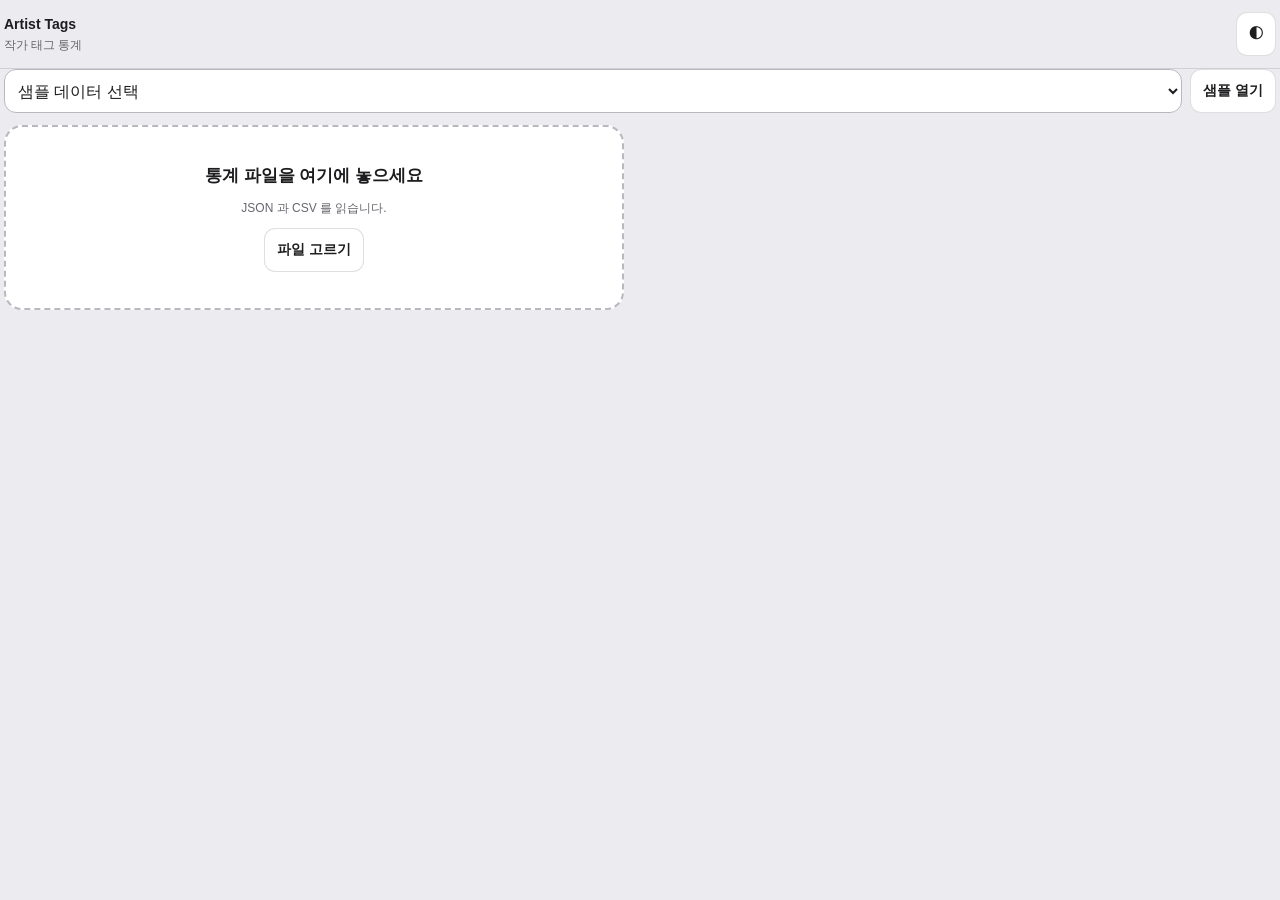
==== artist-tags.html @ d25d6bf5 "Add files via upload" ====
<!DOCTYPE html>
<html lang="ko" data-theme="light">
<head>
<meta charset="utf-8">
<meta name="viewport" content="width=device-width, initial-scale=1, maximum-scale=1, user-scalable=no, viewport-fit=cover">
<title>작가 태그 통계 뷰어</title>
<style>
:root {
  color-scheme: dark;
  --bg:#16181c; --bg2:#1c1f24; --bg3:#23272e;
  --line:#2e333b; --line2:#3a4049;
  --fg:#dfe3e8; --fg2:#9aa3ad; --fg3:#6b747e;
  --accent:#7c8cf8; --accent-dim:#4a55a8; --warn:#c2703f; --r:6px;
}
:root[data-theme="light"] {
  color-scheme: light;
  --bg:#f7f8fa; --bg2:#fff; --bg3:#eef0f3;
  --line:#dde1e6; --line2:#c6ccd4;
  --fg:#1e2227; --fg2:#5c656f; --fg3:#8b949e;
  --accent:#4a57c4; --accent-dim:#97a0e0;
}
* { box-sizing:border-box; }
body { margin:0; background:var(--bg); color:var(--fg);
  font:14px/1.55 "Pretendard",-apple-system,"Segoe UI","Malgun Gothic",sans-serif; }
button,input,select { font:inherit; color:inherit; }
button { background:none; border:0; cursor:pointer; }
input,select { background:var(--bg2); color:var(--fg);
  border:1px solid var(--line2); border-radius:var(--r); padding:5px 9px; }
.top { position:sticky; top:0; z-index:9; display:flex; gap:10px; align-items:center;
  flex-wrap:wrap; padding:9px 14px; background:var(--bg);
  border-bottom:1px solid var(--line); }
.brand { font-weight:600; white-space:nowrap; }
.brand small { color:var(--fg3); font-weight:400; margin-left:6px; }
.grow { flex:1; }
.btn { padding:5px 11px; border:1px solid var(--line2); border-radius:var(--r); }
.btn:hover { border-color:var(--accent-dim); }
.btn[aria-selected="true"] { background:var(--bg3); }
main { padding:10px 14px 14px; }
[hidden] { display:none !important; }
.muted { color:var(--fg2); } .tiny { font-size:12px; }
.drop { display:grid; gap:10px; justify-items:center; text-align:center;
  padding:52px 18px; border:2px dashed var(--line2); border-radius:12px;
  background:var(--bg2); margin:28px auto; max-width:620px; }
.drop.hot { border-color:var(--accent); background:color-mix(in srgb,var(--accent) 9%,var(--bg2)); }
.drop h1 { margin:0; font-size:17px; }
.drop label { cursor:pointer; }
/* border-collapse:collapse 는 sticky 머리글과 사이가 나쁘다. 셀 테두리가 표에
   귀속되면서 머리글이 행 아래로 깔리는 일이 있다. separate 로 두고 테두리는
   셀 아래쪽에만 그린다. */
table { width:100%; border-collapse:separate; border-spacing:0; font-size:13px; }
th,td { text-align:left; padding:6px 9px; border-bottom:1px solid var(--line); }
/* 머리글이 행과 겹치던 문제.
   페이지 스크롤에 맞춰 top 을 계산하는 방식은 위 막대 높이가 바뀔 때마다 어긋났다.
   표를 제 스크롤 상자에 넣고 top:0 으로 붙이면 계산할 게 없어진다.
   배경은 반드시 불투명해야 한다 — 투명하면 아래 행 글자가 그대로 비친다. */
.tablescroll { overflow:auto; max-height:calc(100vh - 210px); min-height:240px;
  border:1px solid var(--line); border-radius:var(--r); }
th { color:var(--fg3); font-weight:500; font-size:11.5px;
  position:sticky; top:0; z-index:3;
  background:var(--bg2); white-space:nowrap;
  border-bottom:1px solid var(--line2); }
th.num { text-align:right; }
/* 이름을 누르면 정렬. 돋보기와 형제라 서로 건드리지 않는다. */
.sortbtn { font:inherit; color:inherit; cursor:pointer; padding:2px; border-radius:4px; }
.sortbtn:hover { color:var(--fg); background:var(--bg3); }
.sortbtn[aria-sort="ascending"], .sortbtn[aria-sort="descending"] { color:var(--fg); }
.sortbtn .dir { font-style:normal; font-size:10px; }
/* 정렬할 수 없는 열은 눌러도 아무 일이 없다. 커서로도 알 수 있게 둔다. */
.nosort { cursor:default; }
/* 행에는 position 을 주지 않는다. 쌓임 맥락이 생겨 머리글을 덮는다. */
tbody td { border-bottom:1px solid var(--line); }
td.num, th.num { text-align:right; font-variant-numeric:tabular-nums; }
tbody tr:hover { background:var(--bg2); }
tbody tr.on { background:var(--bg3); }
.tag { cursor:pointer; font-weight:500; }
.tag:hover { color:var(--accent); text-decoration:underline; }
.wrap { overflow-x:auto; }
.cards { display:grid; gap:10px; grid-template-columns:repeat(auto-fit,minmax(170px,1fr));
  margin-bottom:10px; }
.cards[hidden] { display:none; }
.stat { background:var(--bg2); border:1px solid var(--line); border-radius:var(--r); padding:10px; }
.stat b { display:block; font-size:18px; }
.stat span { color:var(--fg3); font-size:11.5px; }
.bar { height:6px; background:var(--bg3); border-radius:3px; position:relative;
  min-width:64px; overflow:hidden; }
.bar i { position:absolute; top:0; bottom:0; background:var(--accent-dim); border-radius:3px; }
.bar u { position:absolute; top:-2px; bottom:-2px; width:2px; background:var(--accent); }
.panel { position:fixed; right:0; top:0; bottom:0; width:min(420px,94vw); z-index:20;
  background:var(--bg2); border-left:1px solid var(--line); padding:14px; overflow:auto; }
.panel[hidden] { display:none; }
.panel h3 { margin:0 0 4px; font-size:15px; }
.sect { margin:14px 0 6px; font-size:11.5px; letter-spacing:.04em;
  text-transform:uppercase; color:var(--fg3); }
.err { color:var(--warn); }

/* 용어 설명 — 돋보기를 누르면 뜨는 쪽지 */
.why { display:inline-grid; place-items:center; width:17px; height:17px; margin-left:3px;
  border-radius:50%; border:1px solid var(--line2); color:var(--fg3);
  font-size:10px; line-height:1; cursor:help; vertical-align:middle; flex:0 0 auto; }
.why:hover, .why[aria-expanded="true"] { border-color:var(--accent); color:var(--accent); }
th .why { cursor:pointer; }
#tip {
  position:fixed; z-index:60; max-width:min(320px,88vw); padding:10px 12px;
  background:var(--bg2); color:var(--fg); border:1px solid var(--line2);
  border-radius:8px; box-shadow:0 8px 28px rgba(0,0,0,.45); font-size:12.5px; line-height:1.6;
}
#tip[hidden] { display:none; }
#tip b { display:block; margin-bottom:4px; font-size:13px; }
#tipBack { position:fixed; inset:0; z-index:59; }
#tipBack[hidden] { display:none; }
.stat b { display:flex; align-items:center; gap:2px; }
@media (max-width:760px) {
  main { padding:10px; }
  .tablescroll { max-height:calc(100vh - 260px); }
}

/* DUST system surfaces and touch-sized controls */
:root,:root[data-theme="light"]{color-scheme:light;--bg:#ececf0;--bg2:#fff;--bg3:#e5e5ea;--line:rgba(60,60,67,.16);--line2:#b8b8c0;--fg:#1d1d1f;--fg2:#66666e;--fg3:#66666e;--accent:#0a84ff;--accent-dim:#85bfff;--r:12px}
:root[data-theme="dark"]{color-scheme:dark;--bg:#111113;--bg2:#252528;--bg3:#343438;--line:rgba(235,235,245,.13);--line2:#55555e;--fg:#f5f5f7;--fg2:#aaaab2;--fg3:#aaaab2;--accent:#0a84ff;--accent-dim:#31669e}
html,body{touch-action:manipulation}body{font-family:-apple-system,BlinkMacSystemFont,"SF Pro Text",sans-serif}
.top{padding:12px 4px;gap:8px;position:static;background:transparent}.brand{font-size:14px}.brand small{display:block;margin:0}
main{padding:0 4px 12px}input,select{font-size:16px;min-height:44px;min-width:0}button,.btn{min-height:44px}.btn{display:inline-flex;align-items:center;justify-content:center;background:var(--bg2);border:1px solid var(--line);font-weight:600;padding:9px 12px;border-radius:11px}
#q{flex:1;min-width:130px;width:100%}.controls{display:flex;flex-wrap:wrap;gap:8px;margin:0 4px 12px}.controls select{flex:1;width:150px}.drop{margin:8px 0 16px;padding:36px 16px;border-radius:18px}.drop p{margin:0}.cards{grid-template-columns:repeat(2,minmax(0,1fr));gap:8px}.stat{padding:12px;border-radius:14px}.stat:last-child:nth-child(odd){grid-column:1/-1}.stat b{font-size:23px}.stat span{font-size:12px}.tablescroll{max-height:60vh;min-height:180px;background:var(--bg2);border-radius:14px}th,td{padding:10px 8px}th{color:var(--fg2)}.sortbtn{min-height:32px}.why{min-height:30px;width:30px;height:30px;font-size:13px;border:0;background:var(--bg3)}.tag{min-height:44px;display:inline-flex;align-items:center;text-align:left;color:inherit;font:inherit;font-weight:600}.panel{width:min(480px,100vw);padding:18px;border-radius:18px 0 0 18px;box-shadow:-12px 0 40px #0003}.panel h3{font-size:20px;overflow-wrap:anywhere}.panel .tablescroll{min-height:0}#panelBack{position:fixed;inset:0;background:#0005;z-index:19}#err{margin:0 4px 12px;overflow-wrap:anywhere}#err:empty{display:none}#sourceInfo{font-size:12px;color:var(--fg2);line-height:1.6;overflow-wrap:anywhere}.pager{display:flex;align-items:center;justify-content:space-between;gap:8px;margin-top:12px}.pager span{font-size:12px;color:var(--fg2)}.btn:disabled{opacity:.4;cursor:default}:focus-visible{outline:2px solid var(--accent);outline-offset:2px}
.source{margin:0 0 12px;color:var(--fg2);font-size:12px}.source summary{cursor:pointer;min-height:32px;display:flex;align-items:center}.source summary::before{content:"＋";margin-right:6px}.source[open] summary::before{content:"−"}.source #sourceInfo{padding:0 0 8px}.cards{grid-template-columns:repeat(3,minmax(0,1fr))}.stat{padding:10px}.stat b{font-size:20px}.stat:last-child:nth-child(odd){grid-column:span 2}.stat .why{width:24px;height:24px;min-height:24px;margin-left:0}.stat span{font-size:11px}.panel .cards{grid-template-columns:repeat(2,minmax(0,1fr))}.panel .stat:last-child:nth-child(odd){grid-column:1/-1}
@media(min-width:600px){.cards{grid-template-columns:repeat(5,minmax(0,1fr))}.stat:last-child:nth-child(odd){grid-column:auto}.stat b{font-size:20px}}
@media(max-width:420px){.brand{width:100%}.grow{display:none}.panel{border-radius:18px 18px 0 0;top:10px}.panel .cards{grid-template-columns:1fr 1fr}.top{padding-top:4px}}
</style>
</head>
<body>

<header class="top">
  <span class="brand">Artist Tags <small>작가 태그 통계</small></span>
  <span class="grow"></span>
  <input id="q" type="search" placeholder="작가 검색" hidden>
  <label class="btn" id="pickWrap" hidden>다른 파일<input type="file" id="pick2" accept=".json,.csv" hidden></label>
  <button class="btn" id="theme" title="밝게/어둡게">◐</button>
</header>

<div class="controls"><select id="sample" aria-label="샘플 통계 데이터"><option value="">샘플 데이터 선택</option><option value="female">여성향 위주 · 188장</option><option value="male">남성향 위주 · 2,228장</option></select><button class="btn" id="loadSample">샘플 열기</button></div>
<p class="err tiny" id="err" role="alert"></p>
<main>
  <div class="drop" id="drop">
    <h1>통계 파일을 여기에 놓으세요</h1>
    <p class="muted tiny">JSON 과 CSV 를 읽습니다.</p>
    <label class="btn">파일 고르기<input type="file" id="pick" accept=".json,.csv" hidden></label>

  </div>

  <div id="body" hidden>
    <details class="source"><summary>데이터 출처·집계 정보</summary><div id="sourceInfo"></div></details>
    <div class="cards" id="cards"></div>
    <p class="muted tiny" id="count"></p>
    <div class="tablescroll">
      <table id="tbl">
        <thead><tr>
          <th class="num"><button class="sortbtn" data-k="rank">#<i class="dir"></i></button></th>
          <th><button class="sortbtn" data-k="tag">작가<i class="dir"></i></button></th>
          <th class="num"><button class="sortbtn" data-k="count">등장<i class="dir"></i></button><button class="why" data-why="등장" aria-expanded="false" title="설명 보기">?</button></th>
          <th class="num"><button class="sortbtn" data-k="share">비율<i class="dir"></i></button><button class="why" data-why="비율" aria-expanded="false" title="설명 보기">?</button></th>
          <th class="num"><button class="sortbtn" data-k="weight_mean">평균<i class="dir"></i></button><button class="why" data-why="평균" aria-expanded="false" title="설명 보기">?</button></th>
          <th class="num"><button class="sortbtn" data-k="weight_median">중앙값<i class="dir"></i></button><button class="why" data-why="중앙값" aria-expanded="false" title="설명 보기">?</button></th>
          <th><span class="nosort">분포</span><button class="why" data-why="분포" aria-expanded="false" title="설명 보기">?</button></th>
          <th class="num"><button class="sortbtn" data-k="weight_iqr">사분위폭<i class="dir"></i></button><button class="why" data-why="사분위폭" aria-expanded="false" title="설명 보기">?</button></th>
          <th class="num"><button class="sortbtn" data-k="weight_mode">최빈<i class="dir"></i></button><button class="why" data-why="최빈" aria-expanded="false" title="설명 보기">?</button></th>
        </tr></thead>
        <tbody id="rows"></tbody>
      </table>
    </div>
    <div class="pager"><button class="btn" id="prev">이전</button><span id="pageInfo" aria-live="polite"></span><button class="btn" id="next">다음</button></div>
  </div>
</main>

<div id="panelBack" hidden></div>
<aside class="panel" id="panel" role="dialog" aria-modal="true" aria-label="작가 상세" hidden></aside>
<div id="tipBack" hidden></div>
<div id="tip" role="dialog" hidden></div>

<script>
'use strict';
const $ = s => document.querySelector(s);
const esc = s => String(s ?? '').replace(/[&<>"']/g, c =>
  ({'&':'&amp;','<':'&lt;','>':'&gt;','"':'&quot;',"'":'&#39;'}[c]));
let DATA = null, sort = { k: 'count', dir: -1 };
let page=0, filteredCount=0, returnFocus=null, readToken=0; const PAGE_SIZE=100;
document.documentElement.dataset.theme=matchMedia('(prefers-color-scheme: dark)').matches?'dark':'light';

/* ---------------------------------------------------------------- 읽기 */
function parseCsv(text) {
  // artists.csv 를 되읽는다. 따옴표 안의 쉼표까지 다룬다.
  const rows = [];
  let cur = [''], q = false;
  for (let i = 0; i < text.length; i++) {
    const c = text[i];
    if (q) {
      if (c === '"' && text[i + 1] === '"') { cur[cur.length - 1] += '"'; i++; }
      else if (c === '"') q = false;
      else cur[cur.length - 1] += c;
    } else if (c === '"') q = true;
    else if (c === ',') cur.push('');
    else if (c === '\n') { rows.push(cur); cur = ['']; }
    else if (c !== '\r') cur[cur.length - 1] += c;
  }
  if(q) throw new Error('CSV 따옴표가 닫히지 않았습니다');
  if (cur.length > 1 || cur[0]) rows.push(cur);
  if (!rows.length) throw new Error('빈 파일입니다');
  const head = rows[0].map(h => h.replace(/^﻿/, '').trim());
  const at = name => head.indexOf(name);
  const need = at('작가 태그');
  if (need < 0) throw new Error('작가 통계 CSV 가 아닙니다 ("작가 태그" 칼럼이 없습니다)');
  const num = (r, n) => { const v = parseFloat(r[at(n)]); return Number.isFinite(v) ? v : null; };
  const artists = rows.slice(1).filter(r => r[need]).map(r => ({
    tag: r[need], nai_input: r[at('NAI 입력용')] || r[need],
    korean: at('한글명') >= 0 ? r[at('한글명')] : null,
    count: num(r, '등장 횟수'), share: num(r, '비율'),
    weight_mean: num(r, '평균 가중치'), weight_median: num(r, '중앙값'),
    weight_p25: num(r, '25%'), weight_p75: num(r, '75%'), weight_iqr: num(r, '사분위폭'),
    weight_sd: num(r, '표준편차'), weight_min: num(r, '최소'), weight_max: num(r, '최대'),
    weight_mode: num(r, '최빈 가중치'), weight_mode_rate: num(r, '최빈 비율'),
    qualified: (r[at('통계 기준 충족')] || '').trim() === 'Y',
  }));
  return { format: 'nai5-artist-stats', formatVersion: 1,
           meta: { title: 'CSV 에서 읽음', source: { name: '(CSV 에는 출처 정보가 없습니다)' },
                   sample: { artists_found: artists.length } },
           artists, artistPairs: {} };
}

function accept(obj) {
  if (!obj || !Array.isArray(obj.artists)) throw new Error('작가 통계 파일이 아닙니다');
  if (obj.format && obj.format !== 'nai5-artist-stats') {
    throw new Error(`모르는 형식입니다: ${obj.format}`);
  }
  if(obj.formatVersion != null && obj.formatVersion !== 1) throw new Error('지원하지 않는 데이터 버전입니다');
  const numeric=['count','share','weight_mean','weight_median','weight_p25','weight_p75','weight_iqr','weight_sd','weight_min','weight_max','weight_mode','weight_mode_rate'];
  if(obj.artists.some(a=>!a || typeof a.tag!=='string' || !a.tag.trim() || numeric.some(k=>a[k]!=null && (typeof a[k]!=='number'||!Number.isFinite(a[k]))))) throw new Error('작가 통계 필드 형식이 올바르지 않습니다');
  if(obj.artists.some(a=>['nai_input','korean'].some(k=>a[k]!=null && typeof a[k]!=='string'))) throw new Error('작가 이름 형식이 올바르지 않습니다');
  if(obj.artistPairs && (Array.isArray(obj.artistPairs)||typeof obj.artistPairs!=='object'||Object.values(obj.artistPairs).some(ps=>!Array.isArray(ps)||ps.some(p=>!p||typeof p.partner!=='string'||['together','p_given','lift'].some(k=>typeof p[k]!=='number'||!Number.isFinite(p[k])))))) throw new Error('동시출현 정보 형식이 올바르지 않습니다');
  page=0; $('#q').value=''; closePanel(); hideTip();
  DATA = obj;
  DATA.artistPairs = DATA.artistPairs || {};
  render();
}

async function readFile(file) {
  const token=++readToken; $('#err').textContent = '';
  try {
    const text = (await file.text()).replace(/^\uFEFF/,'');
    if(token!==readToken)return;
    accept(/\.csv$/i.test(file.name) || !text.trim().startsWith('{')
      ? parseCsv(text) : JSON.parse(text));
  } catch (e) {
    if(token===readToken) $('#err').textContent = `${file.name}: ${e.message}`;
  }
}

/* ---------------------------------------------------------------- 그리기 */
/* 요약 숫자 카드를 보일지. 거슬리면 false 로만 바꾸면 된다. */
const SHOW_SUMMARY = true;

function render() {
  $('#drop').hidden = true;
  $('#body').hidden = false;
  $('#q').hidden = $('#pickWrap').hidden = false;
  syncTopHeight();
  // 출처·집계 시점 같은 설명은 일부러 보여주지 않는다. 데이터만 보여준다.
  // 그런 정보는 JSON 의 meta 에 그대로 남아 있고 share/README.md 에도 적혀 있다.
  const meta=DATA.meta||{};
  $('#sourceInfo').textContent=[meta.title,meta.generated && '집계 '+meta.generated,meta.source?.name,meta.license].filter(Boolean).join(' · ');
  const sm = meta.sample || {};
  const cards = SHOW_SUMMARY ? [
    ['그림', sm.images, '그림'],
    ['작가를 찾은 그림', sm.images_with_artist, '작가를찾은그림'],
    ['작가', sm.artists_found ?? DATA.artists.length, '작가'],
    ['작가 쌍', sm.artist_pairs_found, '작가쌍'],
    ['그림당 작가 평균', sm.artists_per_image_mean, '그림당작가평균'],
  ].filter(([, v]) => v !== undefined && v !== null) : [];
  $('#cards').hidden = !cards.length;
  $('#cards').innerHTML = cards.map(([k, v, why]) =>
    `<div class="stat"><b>${typeof v === 'number' ? v.toLocaleString() : esc(v)}</b>
     <span>${esc(k)}${whyBtn(why)}</span></div>`).join('');
  renderRows();
  applyHash();
}

/* 주소 끝에 #artist=이름 을 붙이면 그 작가로 바로 갑니다. 링크로 나눌 때 씁니다. */
function applyHash() {
  const m = /^#artist=(.+)$/.exec(location.hash || '');
  if (!m || !DATA) return;
  let tag; try{tag=decodeURIComponent(m[1]);}catch{return;}
  const row = document.getElementById('row-' + encodeURIComponent(tag));
  if (!row) {openArtist(tag);return;}
  row.scrollIntoView({ block: 'center' });
  openArtist(tag);
}
addEventListener('hashchange', applyHash);

function renderRows() {
  const q = $('#q').value.trim().toLowerCase();
  let list = DATA.artists.filter(a => !q ||
    a.tag.toLowerCase().includes(q) || (a.nai_input || '').toLowerCase().includes(q) || (a.korean || '').toLowerCase().includes(q));
  const k = sort.k;
  list = [...list];
  if (k === 'tag') list.sort((a, b) => a.tag.localeCompare(b.tag) * sort.dir);
  else if (k === 'rank' && sort.dir < 0) list.reverse();
  else if (k !== 'rank') list.sort((a, b) => ((a[k] ?? -99) - (b[k] ?? -99)) * sort.dir);
  $('#count').textContent = `${list.length.toLocaleString()}명` +
    (q ? ` · "${$('#q').value}" 검색` : '');
  document.querySelectorAll('#tbl thead .sortbtn').forEach(b => {
    const on = b.dataset.k === sort.k;
    b.setAttribute('aria-sort', on ? (sort.dir < 0 ? 'descending' : 'ascending') : 'none');
    b.querySelector('.dir').textContent = on ? (sort.dir < 0 ? ' ▾' : ' ▴') : '';
  });

  const lo = Math.min(...DATA.artists.map(a => a.weight_min ?? 0), 0);
  const hi = Math.max(...DATA.artists.map(a => a.weight_max ?? 1), 1);
  const pct = v => ((v - lo) / (hi - lo || 1)) * 100;

  filteredCount=list.length; page=Math.min(page,Math.max(0,Math.ceil(list.length/PAGE_SIZE)-1));
  $('#prev').disabled=page===0; $('#next').disabled=(page+1)*PAGE_SIZE>=list.length;
  $('#pageInfo').textContent=list.length ? `${page+1} / ${Math.ceil(list.length/PAGE_SIZE)} 페이지 · ${list.length.toLocaleString()}명` : '검색 결과 없음';
  $('#rows').innerHTML = list.slice(page*PAGE_SIZE, (page+1)*PAGE_SIZE).map((a, i) => {
    const has = a.weight_p25 != null && a.weight_p75 != null;
    const bar = a.weight_min == null ? '' :
      `<div class="bar" title="${a.weight_min} ~ ${a.weight_max}">
         ${has ? `<i style="left:${pct(a.weight_p25)}%;width:${
           Math.max(1.5, pct(a.weight_p75) - pct(a.weight_p25))}%"></i>` : ''}
         <u style="left:${pct(a.weight_median ?? a.weight_mean)}%"></u></div>`;
    return `<tr data-tag="${esc(a.tag)}" id="row-${encodeURIComponent(a.tag)}">
      <td class="num muted">${page*PAGE_SIZE + i + 1}</td>
      <td><button class="tag" data-artist="${esc(a.tag)}">${esc(a.nai_input || a.tag)}</button>
        ${a.korean ? `<div class="tiny muted">${esc(a.korean)}</div>` : ''}
        ${a.qualified === false ? '<div class="tiny muted">표본 적음</div>' : ''}</td>
      <td class="num">${(a.count ?? '').toLocaleString?.() ?? a.count}</td>
      <td class="num">${a.share != null ? (a.share * 100).toFixed(1) + '%' : ''}</td>
      <td class="num">${a.weight_mean ?? ''}</td>
      <td class="num">${a.weight_median ?? ''}</td>
      <td>${bar}<span class="tiny muted">${a.weight_min ?? ''}–${a.weight_max ?? ''}</span></td>
      <td class="num">${a.weight_iqr ?? ''}</td>
      <td class="num">${a.weight_mode ?? ''}${
        a.weight_mode_rate != null ? ` <span class="tiny muted">${
          Math.round(a.weight_mode_rate * 100)}%</span>` : ''}</td>
    </tr>`;
  }).join('');
}

function openArtist(tag) {
  const a = DATA.artists.find(x => x.tag === tag);
  if (!a) return;
  if($('#panel').hidden) returnFocus=document.activeElement;
  const ps = Object.hasOwn(DATA.artistPairs,tag) ? DATA.artistPairs[tag] : [];
  $('#panel').innerHTML = `
    <div style="display:flex;justify-content:space-between;align-items:start">
      <div><h3>${esc(a.nai_input || a.tag)}</h3>
        <div class="tiny muted"><code>${esc(a.tag)}</code>${
          a.korean ? ' · ' + esc(a.korean) : ''}</div></div>
      <button class="btn" id="px" aria-label="상세 패널 닫기">닫기</button>
    </div>
    <div class="cards" style="margin-top:12px">
      <div class="stat"><b>${(a.count ?? 0).toLocaleString()}</b><span>등장</span></div>
      <div class="stat"><b>${a.weight_median ?? '—'}</b><span>가중치 중앙값</span></div>
      <div class="stat"><b>${a.weight_p25 ?? '—'}~${a.weight_p75 ?? '—'}</b><span>가운데 절반</span></div>
    </div>
    <p class="tiny muted">평균 ${a.weight_mean ?? '—'} · 표준편차 ${a.weight_sd ?? '—'} ·
      범위 ${a.weight_min ?? '—'}~${a.weight_max ?? '—'}${
      a.weight_mode != null ? ` · 최빈 ${a.weight_mode}` : ''}</p>
    <div class="sect">함께 쓰인 작가 ${ps.length}명</div>
    ${ps.length ? `<div class="tablescroll" style="max-height:52vh"><table>
        <thead><tr><th><span class="nosort">작가</span></th>
          <th class="num"><span class="nosort">함께</span>${whyBtn('함께')}</th>
          <th class="num"><span class="nosort">P(B|A)</span>${whyBtn('PBA')}</th>
          <th class="num"><span class="nosort">리프트</span>${whyBtn('리프트')}</th></tr></thead>
        <tbody>${ps.map(d => `<tr><td><button class="tag" data-artist="${esc(d.partner)}">${esc(d.partner)}</button></td>
          <td class="num">${d.together}</td>
          <td class="num">${(d.p_given * 100).toFixed(1)}%</td>
          <td class="num">${d.lift}</td></tr>`).join('')}</tbody></table></div>
        <p class="tiny muted">리프트는 전체 평균 대비 몇 배로 함께 나오는지입니다.
          1이면 무관. 함께 나온 수가 작으면 우연일 수 있습니다.</p>`
      : '<p class="muted tiny">동시출현 자료가 없습니다. (CSV 만 읽었거나 표본이 적습니다)</p>'}`;
  $('#panel').hidden = false; $('#panelBack').hidden=false;
  $('#px').onclick = closePanel; $('#px').focus();
}

/* ---------------------------------------------------------------- 배선 */
const drop = $('#drop');
for (const t of ['dragenter', 'dragover']) {
  document.addEventListener(t, e => { e.preventDefault(); drop.classList.add('hot'); });
}
for (const t of ['dragleave', 'drop']) {
  document.addEventListener(t, e => { e.preventDefault(); drop.classList.remove('hot'); });
}
document.addEventListener('drop', e => {
  const f = e.dataTransfer?.files?.[0];
  if (f) readFile(f);
});
$('#pick').onchange = e => e.target.files[0] && readFile(e.target.files[0]);
$('#pick2').onchange = e => e.target.files[0] && readFile(e.target.files[0]);
$('#q').oninput = () => {page=0;renderRows();};
$('#theme').onclick = () => {
  const el = document.documentElement;
  el.dataset.theme = el.dataset.theme === 'light' ? 'dark' : 'light';
};
document.addEventListener('click', e => {
  const t = e.target.closest('.tag');
  if (t && DATA) openArtist(t.dataset.artist);
});
document.addEventListener('keydown', e => {
  if (e.key === 'Escape') closePanel();
});
/* 정렬은 이름 단추에만, 설명은 돋보기에만 붙는다.
   예전에는 정렬을 th 에 걸어 두어서 돋보기를 눌러도 그 클릭이 th 까지 올라가
   정렬이 함께 바뀌었다. 둘을 형제 단추로 떼어 놓아 섞이지 않게 한다. */
document.addEventListener('click', e => {
  const btn = e.target.closest('#tbl thead .sortbtn');
  if (!btn) return;
  const k = btn.dataset.k;
  page=0; sort = { k, dir: sort.k === k ? -sort.dir : (k === 'tag' ? 1 : -1) };
  renderRows();
});
/* ---------------------------------------------------------- 용어 설명 */
/* 통계를 모르는 사람이 읽어도 알 수 있게 쓴다. 수식은 쓰지 않는다. */
const TERMS = {
  등장: ['등장', '이 작가가 몇 장의 그림에 들어갔는지입니다. 한 그림에 같은 작가가 '
        + '여러 번 적혀 있어도 한 번으로 셉니다.'],
  비율: ['비율', '전체 그림 중 이 작가가 들어간 그림의 비율입니다. 10%면 열 장 중 한 장에 '
        + '이 작가가 쓰였다는 뜻입니다.'],
  평균: ['평균 가중치', '이 작가를 보통 얼마의 세기로 넣는지입니다. 다만 아주 크거나 작은 '
        + '값 하나에 쉽게 휘둘립니다. 옆의 중앙값을 함께 보세요.'],
  중앙값: ['중앙값', '쓰인 가중치를 작은 것부터 줄 세웠을 때 한가운데 있는 값입니다. '
        + '극단적인 값에 흔들리지 않아 평균보다 믿을 만합니다. '
        + '<b style="display:inline">해당 표본의 사용 경향이며, 최적 가중치를 보장하지 않습니다.</b>'],
  분포: ['분포', '가로 막대는 이 작가가 쓰인 가중치의 범위입니다. '
        + '옅은 띠가 가운데 절반(25%~75%)이 들어가는 구간이고, 세로 선이 중앙값입니다. '
        + '띠가 좁으면 다들 비슷한 세기로 쓰고, 넓으면 사람마다 다르게 씁니다.'],
  사분위폭: ['사분위폭', '사람마다 이 작가를 얼마나 다른 세기로 쓰는지입니다. '
        + '0에 가까우면 다들 비슷하게 쓰고, 크면 취향껏 조절해 씁니다. '
        + '위의 옅은 띠의 너비와 같은 값입니다.'],
  최빈: ['최빈 가중치', '가장 자주 쓰인 값입니다. 옆의 %는 그 값이 차지하는 비율이고, '
        + '높을수록 사실상 정해진 값이 있다는 뜻입니다.'],
  작가쌍: ['작가 쌍', '두 작가가 <b style="display:inline">같은 그림에 함께 쓰인 짝</b>의 '
        + '수입니다. 한 그림에 작가 셋이 들어갔다면 짝은 3개(A-B, A-C, B-C)가 됩니다. '
        + '어떤 작가끼리 잘 섞여 쓰이는지 보는 바탕이 되는 숫자입니다.'],
  그림: ['그림', '통계에 들어간 그림의 장수입니다.'],
  작가를찾은그림: ['작가를 찾은 그림', '프롬프트에서 작가 태그를 하나라도 찾아낸 그림의 '
        + '수입니다. 작가 없이 구도나 화풍만 적은 그림은 여기서 빠집니다.'],
  작가: ['작가', '찾아낸 서로 다른 작가 태그의 수입니다.'],
  그림당작가평균: ['그림당 작가 평균', '그림 한 장에 작가를 평균 몇 명이나 섞어 쓰는지입니다.'],
  함께: ['함께', '이 두 작가가 같은 그림에 함께 들어간 횟수입니다.'],
  PBA: ['P(B|A)', '이 작가를 쓴 그림 중에서 상대 작가가 같이 들어간 비율입니다. '
        + '70%라면 이 작가를 쓸 때 열에 일곱은 저 작가를 같이 쓴다는 뜻입니다.'],
  리프트: ['리프트', '우연보다 얼마나 더 자주 함께 나오는지입니다. 1이면 관계 없음, '
        + '2면 평균의 두 배로 붙어 다닙니다. 많이 쓰이는 작가는 아무하고나 자주 만나서 '
        + '이 값이 1 근처로 눌립니다. 높을수록 이 표본에서 함께 쓰이는 경향이 강합니다. 조합의 품질이나 인과관계를 뜻하지는 않습니다.'],
};

function whyBtn(key) {
  return `<button class="why" data-why="${key}" aria-expanded="false"
    aria-label="설명 보기" title="설명 보기">?</button>`;
}

function showTip(key, anchor) {
  const t = TERMS[key];
  if (!t) return;
  const tip = $('#tip');
  tip.innerHTML = `<b>${esc(t[0])}</b>${t[1]}`;
  tip.hidden = false;
  $('#tipBack').hidden = false;
  const r = anchor.getBoundingClientRect();
  const w = tip.offsetWidth, h = tip.offsetHeight;
  let x = Math.min(Math.max(8, r.left + r.width / 2 - w / 2), innerWidth - w - 8);
  let y = r.bottom + 8;
  if (y + h > innerHeight - 8) y = Math.max(8, r.top - h - 8);
  tip.style.left = x + 'px'; tip.style.top = y + 'px';
  document.querySelectorAll('.why[aria-expanded="true"]').forEach(b =>
    b.setAttribute('aria-expanded', 'false'));
  anchor.setAttribute('aria-expanded', 'true');
}
function hideTip() {
  $('#tip').hidden = true; $('#tipBack').hidden = true;
  document.querySelectorAll('.why[aria-expanded="true"]').forEach(b =>
    b.setAttribute('aria-expanded', 'false'));
}
document.addEventListener('click', e => {
  const b = e.target.closest('.why');
  if (b) { e.stopPropagation(); 
    if (b.getAttribute('aria-expanded') === 'true') hideTip(); else showTip(b.dataset.why, b);
    return; }
  if (!e.target.closest('#tip')) hideTip();
});
addEventListener('keydown', e => { if (e.key === 'Escape') hideTip(); });
addEventListener('scroll', hideTip, true);

/* 위 막대의 실제 높이를 재서 머리글이 붙을 자리를 정한다. */
function syncTopHeight() {
  const h = document.querySelector('.top')?.offsetHeight || 52;
  document.documentElement.style.setProperty('--topH', h + 'px');
}
syncTopHeight();
addEventListener('resize', syncTopHeight);
if (window.ResizeObserver) new ResizeObserver(syncTopHeight).observe(document.querySelector('.top'));

/* 주소에 ?src=파일이름 을 붙이면 그 파일을 바로 엽니다.
   같은 폴더의 파일만 봅니다 (다른 주소를 넣어도 따라가지 않습니다). */
async function loadFromUrl() {
  const src = new URLSearchParams(location.search).get('src');
  if (!src) return;
  const target=new URL(src,location.href); const folder=new URL('./',location.href);
  if (target.origin!==folder.origin || !target.pathname.startsWith(folder.pathname) || target.pathname.slice(folder.pathname.length).includes('/')) {
    $('#err').textContent = '같은 폴더의 파일만 열 수 있습니다.';
    return;
  }
  try {
    const res = await fetch(target.href,{redirect:"error"});
    if (!res.ok) throw new Error(`${res.status}`);
    const text = await res.text();
    accept(/\.csv$/i.test(src) || !text.trim().startsWith('{') ? parseCsv(text) : JSON.parse(text));
  } catch (e) {
    $('#err').textContent = `${src}: ${e.message}`;
  }
}
loadFromUrl();
function closePanel(){ $('#panel').hidden=true; $('#panelBack').hidden=true; if(returnFocus?.isConnected)returnFocus.focus(); returnFocus=null; }
$('#panelBack').onclick=closePanel;
$('#prev').onclick=()=>{page--;renderRows();$('.tablescroll').scrollTop=0;};
$('#next').onclick=()=>{page++;renderRows();$('.tablescroll').scrollTop=0;};
$('#loadSample').onclick=async()=>{
 const name=$('#sample').value;if(!name){$('#err').textContent='샘플 데이터를 먼저 선택하세요';return;}
 const token=++readToken; $('#err').textContent=''; $('#loadSample').textContent='읽는 중…';
 try{const res=await fetch('./samples/'+name+'.json');if(!res.ok)throw new Error('파일을 읽지 못했습니다');const obj=await res.json();if(token===readToken)accept(obj);}
 catch(e){if(token===readToken)$('#err').textContent=e.message;}
 finally{$('#loadSample').textContent='샘플 열기';}
};
for(const id of ['pick','pick2']) $(('#'+id)).onchange=e=>{const f=e.target.files[0];e.target.value='';if(f)readFile(f);};
document.addEventListener('keydown',e=>{
 if(e.key!=='Tab'||$('#panel').hidden)return;
 const nodes=[...$('#panel').querySelectorAll('button,input,a[href]')]; const first=nodes[0],last=nodes.at(-1);
 if(e.shiftKey&&document.activeElement===first){e.preventDefault();last.focus();}
 else if(!e.shiftKey&&document.activeElement===last){e.preventDefault();first.focus();}
});
window.__viewer = { accept, parseCsv, syncTopHeight, loadFromUrl, applyHash,
                    get data() { return DATA; } };
</script>
</body>
</html>
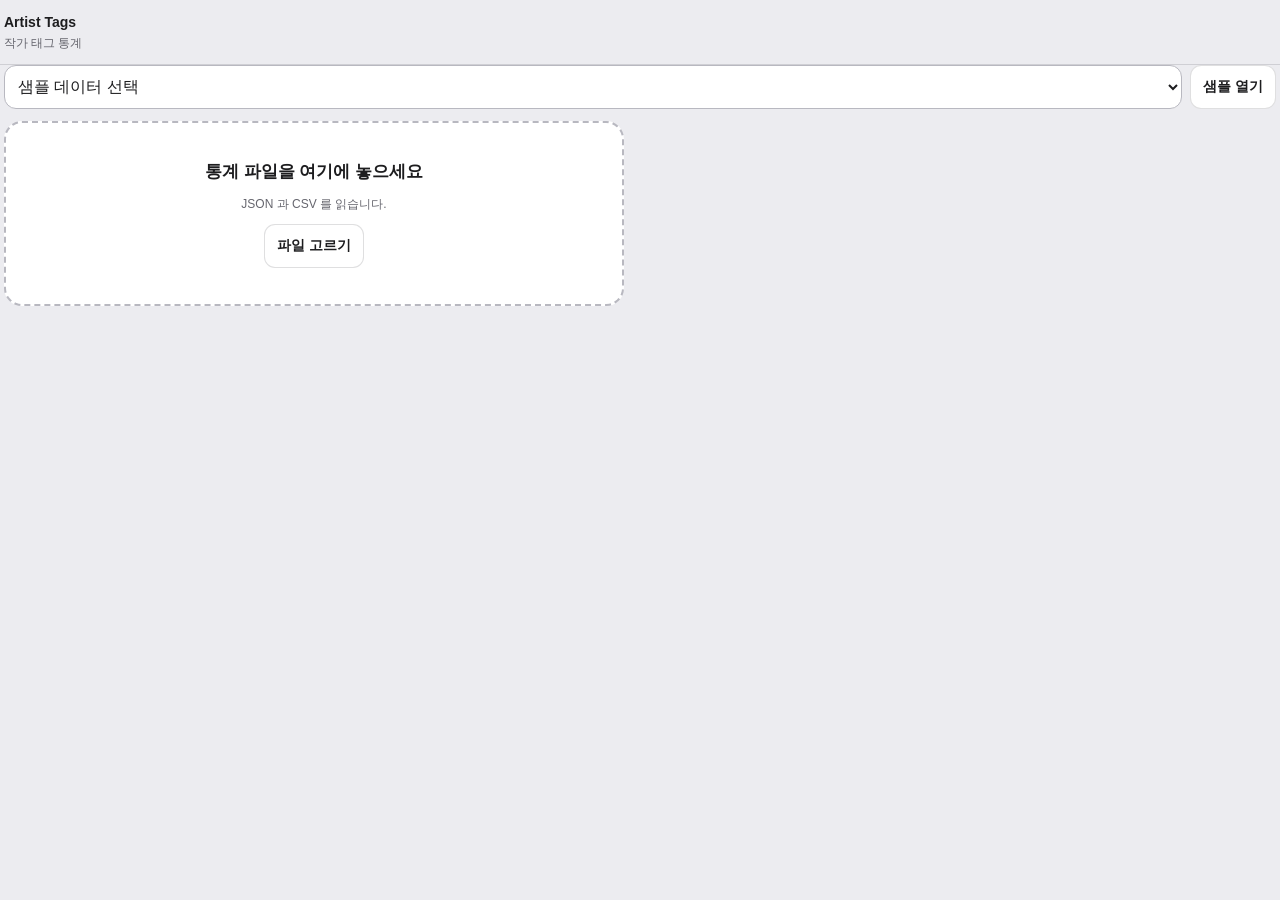
==== commit f2f82f03: "Add files via upload" ====
--- a/artist-tags.html
+++ b/artist-tags.html
@@ -116,7 +116,6 @@
 
 /* DUST system surfaces and touch-sized controls */
 :root,:root[data-theme="light"]{color-scheme:light;--bg:#ececf0;--bg2:#fff;--bg3:#e5e5ea;--line:rgba(60,60,67,.16);--line2:#b8b8c0;--fg:#1d1d1f;--fg2:#66666e;--fg3:#66666e;--accent:#0a84ff;--accent-dim:#85bfff;--r:12px}
-:root[data-theme="dark"]{color-scheme:dark;--bg:#111113;--bg2:#252528;--bg3:#343438;--line:rgba(235,235,245,.13);--line2:#55555e;--fg:#f5f5f7;--fg2:#aaaab2;--fg3:#aaaab2;--accent:#0a84ff;--accent-dim:#31669e}
 html,body{touch-action:manipulation}body{font-family:-apple-system,BlinkMacSystemFont,"SF Pro Text",sans-serif}
 .top{padding:12px 4px;gap:8px;position:static;background:transparent}.brand{font-size:14px}.brand small{display:block;margin:0}
 main{padding:0 4px 12px}input,select{font-size:16px;min-height:44px;min-width:0}button,.btn{min-height:44px}.btn{display:inline-flex;align-items:center;justify-content:center;background:var(--bg2);border:1px solid var(--line);font-weight:600;padding:9px 12px;border-radius:11px}
@@ -124,6 +123,25 @@
 .source{margin:0 0 12px;color:var(--fg2);font-size:12px}.source summary{cursor:pointer;min-height:32px;display:flex;align-items:center}.source summary::before{content:"＋";margin-right:6px}.source[open] summary::before{content:"−"}.source #sourceInfo{padding:0 0 8px}.cards{grid-template-columns:repeat(3,minmax(0,1fr))}.stat{padding:10px}.stat b{font-size:20px}.stat:last-child:nth-child(odd){grid-column:span 2}.stat .why{width:24px;height:24px;min-height:24px;margin-left:0}.stat span{font-size:11px}.panel .cards{grid-template-columns:repeat(2,minmax(0,1fr))}.panel .stat:last-child:nth-child(odd){grid-column:1/-1}
 @media(min-width:600px){.cards{grid-template-columns:repeat(5,minmax(0,1fr))}.stat:last-child:nth-child(odd){grid-column:auto}.stat b{font-size:20px}}
 @media(max-width:420px){.brand{width:100%}.grow{display:none}.panel{border-radius:18px 18px 0 0;top:10px}.panel .cards{grid-template-columns:1fr 1fr}.top{padding-top:4px}}
+
+.mobile-sort,.mobile-glossary{display:none}
+@media(max-width:600px){
+ .brand{display:none}.top{padding:4px 4px 12px;border-bottom:0}.grow{display:none}#q{width:0;flex:1}.controls{margin-bottom:8px}.source{margin-bottom:8px}
+ .cards{grid-template-columns:repeat(3,minmax(0,1fr));gap:6px}.stat{padding:8px}.stat b{font-size:18px}.stat span{font-size:10px}.stat .why{height:22px;min-height:22px;width:22px}
+ .mobile-glossary{display:block;margin:8px 0 12px;font-size:12px;color:var(--fg2)}.mobile-glossary summary{min-height:32px;cursor:pointer}#mobileTerms{display:flex;flex-wrap:wrap;gap:8px}#mobileTerms span{display:inline-flex;align-items:center}
+ .mobile-sort{display:flex;gap:8px;align-items:center;margin-bottom:12px}.mobile-sort label{font-size:12px;color:var(--fg2)}.mobile-sort select{flex:1;width:0}.mobile-sort .btn{font-size:12px;padding:8px}
+ #body>.tablescroll{max-height:none;min-height:0;overflow:visible;border:0;background:none}
+ #tbl,#tbl tbody{display:block;width:100%}#tbl thead{display:none}
+ #rows{display:grid!important;gap:10px}#rows tr{display:grid;grid-template-columns:repeat(2,minmax(0,1fr));gap:8px;background:var(--bg2);border:1px solid var(--line);border-radius:14px;padding:12px}
+ #rows td{border:0;padding:0;min-width:0;text-align:left;font-size:14px;overflow-wrap:anywhere}
+ #rows td::before{content:attr(data-label);display:block;color:var(--fg2);font-size:11px;margin-bottom:3px}
+ #rows td:nth-child(2){grid-column:1/-1;border-bottom:1px solid var(--line);padding-bottom:6px}#rows td:nth-child(2)::before{display:none}
+ #rows td:first-child,#rows td:nth-child(n+7){display:none}
+ #rows .tag{width:100%;overflow-wrap:anywhere;min-height:36px;font-size:16px;padding:0}#rows .tiny{font-size:11px}
+ .panel{width:100%;max-width:100%;border-radius:14px 14px 0 0;top:0;padding:14px}.panel code{overflow-wrap:anywhere}.panel .tag{overflow-wrap:anywhere;max-width:100%;padding:0}
+ .panel .tablescroll{max-height:none!important;overflow:visible;border:0;background:none}.panel table,.panel tbody{display:block;width:100%}.panel thead{display:none}.panel tbody{display:grid;gap:8px}.panel tbody tr{display:grid;grid-template-columns:repeat(3,minmax(0,1fr));gap:8px;padding:10px;background:var(--bg);border-radius:12px}.panel td{min-width:0;overflow-wrap:anywhere;text-align:left;padding:0;border:0}.panel td:first-child{grid-column:1/-1}.panel td:not(:first-child)::before{content:attr(data-label);display:block;font-size:10px;color:var(--fg2);margin-bottom:3px}.panel .cards{grid-template-columns:1fr 1fr}
+ .pager{padding-bottom:16px}.pager span{text-align:center}
+}
 </style>
 </head>
 <body>
@@ -133,7 +151,6 @@
   <span class="grow"></span>
   <input id="q" type="search" placeholder="작가 검색" hidden>
   <label class="btn" id="pickWrap" hidden>다른 파일<input type="file" id="pick2" accept=".json,.csv" hidden></label>
-  <button class="btn" id="theme" title="밝게/어둡게">◐</button>
 </header>
 
 <div class="controls"><select id="sample" aria-label="샘플 통계 데이터"><option value="">샘플 데이터 선택</option><option value="female">여성향 위주 · 188장</option><option value="male">남성향 위주 · 2,228장</option></select><button class="btn" id="loadSample">샘플 열기</button></div>
@@ -150,6 +167,8 @@
     <details class="source"><summary>데이터 출처·집계 정보</summary><div id="sourceInfo"></div></details>
     <div class="cards" id="cards"></div>
     <p class="muted tiny" id="count"></p>
+    <details class="mobile-glossary"><summary>통계 용어 설명</summary><div id="mobileTerms"></div></details>
+    <div class="mobile-sort"><label for="mobileSort">정렬</label><select id="mobileSort"><option value="count">등장 횟수</option><option value="tag">작가 이름</option><option value="share">비율</option><option value="weight_mean">평균 가중치</option><option value="weight_median">중앙값</option><option value="weight_iqr">사분위폭</option><option value="weight_mode">최빈 가중치</option><option value="rank">원본 순서</option></select><button class="btn" id="sortDirection">내림차순</button></div>
     <div class="tablescroll">
       <table id="tbl">
         <thead><tr>
@@ -182,7 +201,7 @@
   ({'&':'&amp;','<':'&lt;','>':'&gt;','"':'&quot;',"'":'&#39;'}[c]));
 let DATA = null, sort = { k: 'count', dir: -1 };
 let page=0, filteredCount=0, returnFocus=null, readToken=0; const PAGE_SIZE=100;
-document.documentElement.dataset.theme=matchMedia('(prefers-color-scheme: dark)').matches?'dark':'light';
+
 
 /* ---------------------------------------------------------------- 읽기 */
 function parseCsv(text) {
@@ -298,6 +317,7 @@
   let list = DATA.artists.filter(a => !q ||
     a.tag.toLowerCase().includes(q) || (a.nai_input || '').toLowerCase().includes(q) || (a.korean || '').toLowerCase().includes(q));
   const k = sort.k;
+  $('#mobileSort').value=k; $('#sortDirection').textContent=sort.dir<0?'내림차순':'오름차순';
   list = [...list];
   if (k === 'tag') list.sort((a, b) => a.tag.localeCompare(b.tag) * sort.dir);
   else if (k === 'rank' && sort.dir < 0) list.reverse();
@@ -340,6 +360,8 @@
           Math.round(a.weight_mode_rate * 100)}%</span>` : ''}</td>
     </tr>`;
   }).join('');
+  const labels=['순번','작가','등장','비율','평균 가중치','중앙값','분포','사분위폭','최빈'];
+  $ ('#rows').querySelectorAll('tr').forEach(row=>[...row.cells].forEach((cell,i)=>cell.dataset.label=labels[i]));
 }
 
 function openArtist(tag) {
@@ -361,7 +383,7 @@
     </div>
     <p class="tiny muted">평균 ${a.weight_mean ?? '—'} · 표준편차 ${a.weight_sd ?? '—'} ·
       범위 ${a.weight_min ?? '—'}~${a.weight_max ?? '—'}${
-      a.weight_mode != null ? ` · 최빈 ${a.weight_mode}` : ''}</p>
+      a.weight_mode != null ? ` · 사분위폭 ${a.weight_iqr ?? '—'} · 최빈 ${a.weight_mode}${a.weight_mode_rate!=null?' ('+Math.round(a.weight_mode_rate*100)+'%)':''}` : ''}</p>
     <div class="sect">함께 쓰인 작가 ${ps.length}명</div>
     ${ps.length ? `<div class="tablescroll" style="max-height:52vh"><table>
         <thead><tr><th><span class="nosort">작가</span></th>
@@ -375,6 +397,7 @@
         <p class="tiny muted">리프트는 전체 평균 대비 몇 배로 함께 나오는지입니다.
           1이면 무관. 함께 나온 수가 작으면 우연일 수 있습니다.</p>`
       : '<p class="muted tiny">동시출현 자료가 없습니다. (CSV 만 읽었거나 표본이 적습니다)</p>'}`;
+  $('#panel').querySelectorAll('tbody tr').forEach(row=>[...row.cells].forEach((cell,i)=>cell.dataset.label=['작가','함께 등장','P(B|A)','리프트'][i]));
   $('#panel').hidden = false; $('#panelBack').hidden=false;
   $('#px').onclick = closePanel; $('#px').focus();
 }
@@ -393,11 +416,9 @@
 });
 $('#pick').onchange = e => e.target.files[0] && readFile(e.target.files[0]);
 $('#pick2').onchange = e => e.target.files[0] && readFile(e.target.files[0]);
+$('#mobileSort').onchange=e=>{sort={k:e.target.value,dir:['tag','rank'].includes(e.target.value)?1:-1};page=0;renderRows();};
+$('#sortDirection').onclick=()=>{sort.dir*=-1;page=0;renderRows();};
 $('#q').oninput = () => {page=0;renderRows();};
-$('#theme').onclick = () => {
-  const el = document.documentElement;
-  el.dataset.theme = el.dataset.theme === 'light' ? 'dark' : 'light';
-};
 document.addEventListener('click', e => {
   const t = e.target.closest('.tag');
   if (t && DATA) openArtist(t.dataset.artist);
@@ -535,6 +556,7 @@
  if(e.shiftKey&&document.activeElement===first){e.preventDefault();last.focus();}
  else if(!e.shiftKey&&document.activeElement===last){e.preventDefault();first.focus();}
 });
+$('#mobileTerms').innerHTML=['등장','비율','평균','중앙값','분포','사분위폭','최빈','함께','PBA','리프트'].map(k=>`<span>${esc(TERMS[k][0])}${whyBtn(k)}</span>`).join('');
 window.__viewer = { accept, parseCsv, syncTopHeight, loadFromUrl, applyHash,
                     get data() { return DATA; } };
 </script>
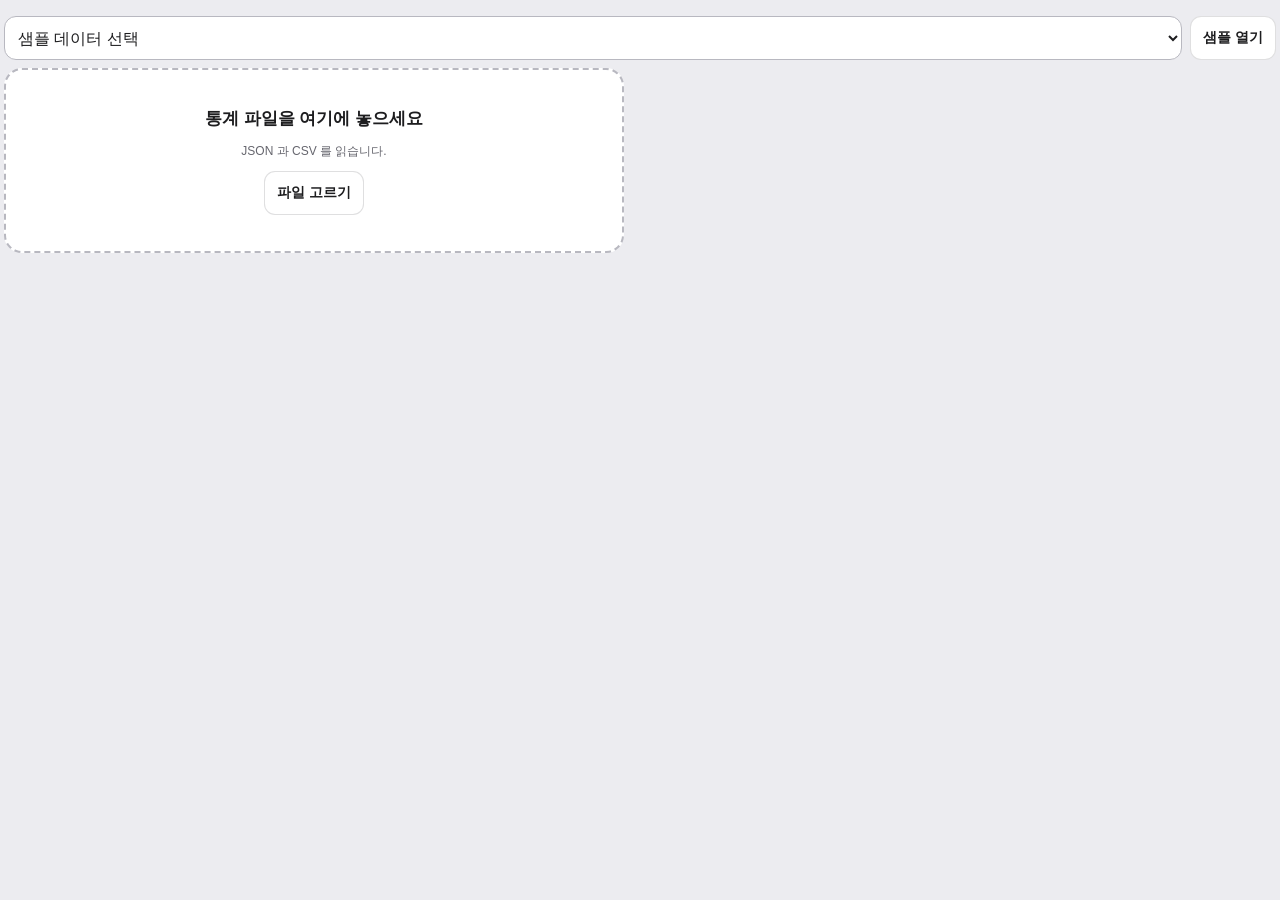
==== commit 21d6013c: "Add files via upload" ====
--- a/artist-tags.html
+++ b/artist-tags.html
@@ -125,9 +125,9 @@
 @media(max-width:420px){.brand{width:100%}.grow{display:none}.panel{border-radius:18px 18px 0 0;top:10px}.panel .cards{grid-template-columns:1fr 1fr}.top{padding-top:4px}}
 
 .mobile-sort,.mobile-glossary{display:none}
-@media(max-width:600px){
+@media all{
  .brand{display:none}.top{padding:4px 4px 12px;border-bottom:0}.grow{display:none}#q{width:0;flex:1}.controls{margin-bottom:8px}.source{margin-bottom:8px}
- .cards{grid-template-columns:repeat(3,minmax(0,1fr));gap:6px}.stat{padding:8px}.stat b{font-size:18px}.stat span{font-size:10px}.stat .why{height:22px;min-height:22px;width:22px}
+ .cards{grid-template-columns:repeat(3,minmax(0,1fr));gap:6px}.cards .stat:last-child:nth-child(odd){grid-column:span 2}.stat{padding:8px}.stat b{font-size:18px}.stat span{font-size:10px}.stat .why{height:22px;min-height:22px;width:22px}
  .mobile-glossary{display:block;margin:8px 0 12px;font-size:12px;color:var(--fg2)}.mobile-glossary summary{min-height:32px;cursor:pointer}#mobileTerms{display:flex;flex-wrap:wrap;gap:8px}#mobileTerms span{display:inline-flex;align-items:center}
  .mobile-sort{display:flex;gap:8px;align-items:center;margin-bottom:12px}.mobile-sort label{font-size:12px;color:var(--fg2)}.mobile-sort select{flex:1;width:0}.mobile-sort .btn{font-size:12px;padding:8px}
  #body>.tablescroll{max-height:none;min-height:0;overflow:visible;border:0;background:none}
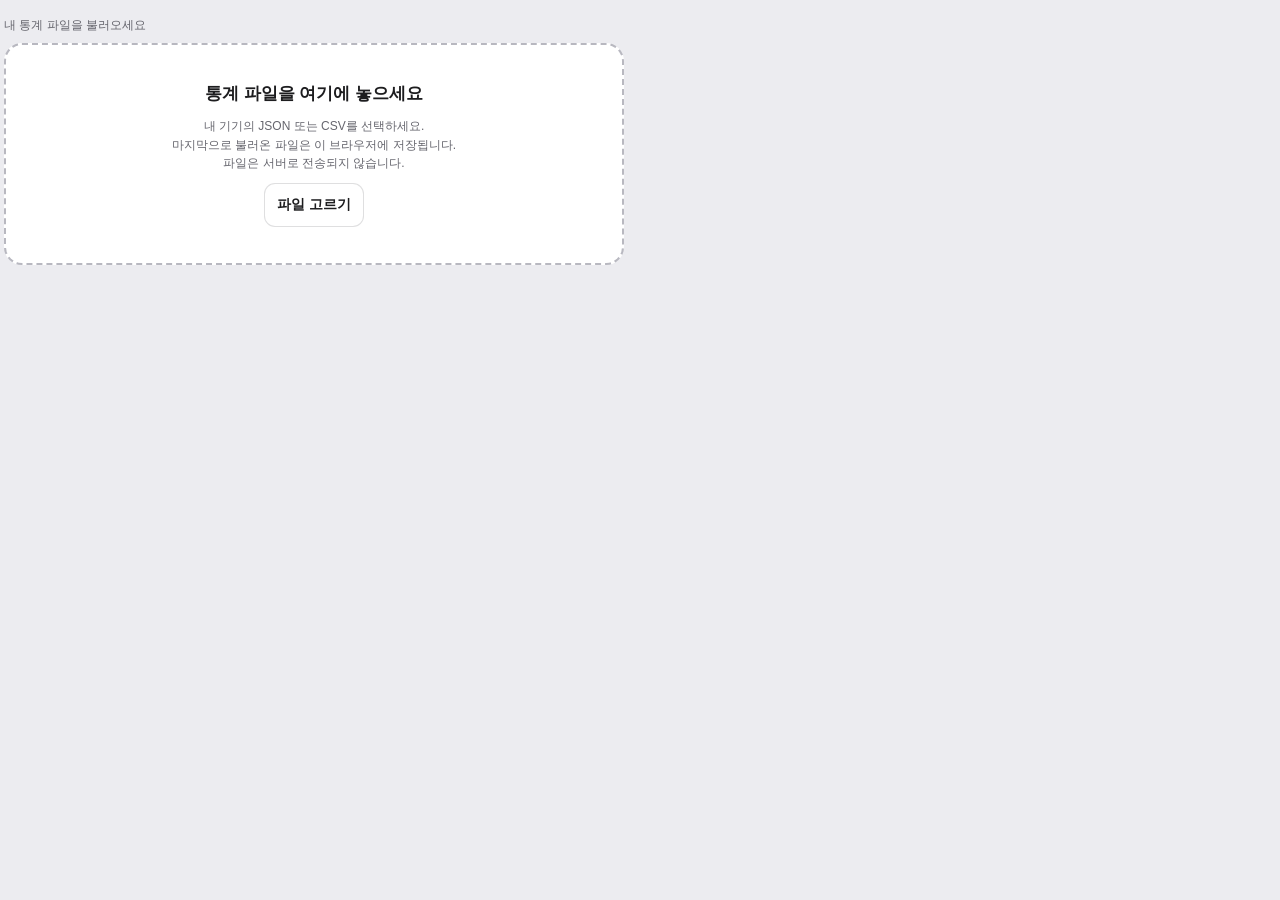
==== commit f09df78b: "Add files via upload" ====
--- a/artist-tags.html
+++ b/artist-tags.html
@@ -142,6 +142,7 @@
  .panel .tablescroll{max-height:none!important;overflow:visible;border:0;background:none}.panel table,.panel tbody{display:block;width:100%}.panel thead{display:none}.panel tbody{display:grid;gap:8px}.panel tbody tr{display:grid;grid-template-columns:repeat(3,minmax(0,1fr));gap:8px;padding:10px;background:var(--bg);border-radius:12px}.panel td{min-width:0;overflow-wrap:anywhere;text-align:left;padding:0;border:0}.panel td:first-child{grid-column:1/-1}.panel td:not(:first-child)::before{content:attr(data-label);display:block;font-size:10px;color:var(--fg2);margin-bottom:3px}.panel .cards{grid-template-columns:1fr 1fr}
  .pager{padding-bottom:16px}.pager span{text-align:center}
 }
+.local-storage{align-items:center;justify-content:space-between}.local-storage span{font-size:12px;color:var(--fg2);overflow-wrap:anywhere;min-width:0;flex:1}.local-storage button{font-size:12px}
 </style>
 </head>
 <body>
@@ -153,12 +154,12 @@
   <label class="btn" id="pickWrap" hidden>다른 파일<input type="file" id="pick2" accept=".json,.csv" hidden></label>
 </header>
 
-<div class="controls"><select id="sample" aria-label="샘플 통계 데이터"><option value="">샘플 데이터 선택</option><option value="female">여성향 위주 · 188장</option><option value="male">남성향 위주 · 2,228장</option></select><button class="btn" id="loadSample">샘플 열기</button></div>
+<div class="controls local-storage"><span id="storageStatus" role="status">내 통계 파일을 불러오세요</span><button class="btn" id="clearStored" hidden>저장 데이터 삭제</button></div>
 <p class="err tiny" id="err" role="alert"></p>
 <main>
   <div class="drop" id="drop">
     <h1>통계 파일을 여기에 놓으세요</h1>
-    <p class="muted tiny">JSON 과 CSV 를 읽습니다.</p>
+    <p class="muted tiny">내 기기의 JSON 또는 CSV를 선택하세요.<br>마지막으로 불러온 파일은 이 브라우저에 저장됩니다.<br>파일은 서버로 전송되지 않습니다.</p>
     <label class="btn">파일 고르기<input type="file" id="pick" accept=".json,.csv" hidden></label>
 
   </div>
@@ -243,7 +244,7 @@
            artists, artistPairs: {} };
 }
 
-function accept(obj) {
+function validateData(obj) {
   if (!obj || !Array.isArray(obj.artists)) throw new Error('작가 통계 파일이 아닙니다');
   if (obj.format && obj.format !== 'nai5-artist-stats') {
     throw new Error(`모르는 형식입니다: ${obj.format}`);
@@ -253,6 +254,9 @@
   if(obj.artists.some(a=>!a || typeof a.tag!=='string' || !a.tag.trim() || numeric.some(k=>a[k]!=null && (typeof a[k]!=='number'||!Number.isFinite(a[k]))))) throw new Error('작가 통계 필드 형식이 올바르지 않습니다');
   if(obj.artists.some(a=>['nai_input','korean'].some(k=>a[k]!=null && typeof a[k]!=='string'))) throw new Error('작가 이름 형식이 올바르지 않습니다');
   if(obj.artistPairs && (Array.isArray(obj.artistPairs)||typeof obj.artistPairs!=='object'||Object.values(obj.artistPairs).some(ps=>!Array.isArray(ps)||ps.some(p=>!p||typeof p.partner!=='string'||['together','p_given','lift'].some(k=>typeof p[k]!=='number'||!Number.isFinite(p[k])))))) throw new Error('동시출현 정보 형식이 올바르지 않습니다');
+}
+function accept(obj) {
+  validateData(obj);
   page=0; $('#q').value=''; closePanel(); hideTip();
   DATA = obj;
   DATA.artistPairs = DATA.artistPairs || {};
@@ -264,8 +268,20 @@
   try {
     const text = (await file.text()).replace(/^\uFEFF/,'');
     if(token!==readToken)return;
-    accept(/\.csv$/i.test(file.name) || !text.trim().startsWith('{')
-      ? parseCsv(text) : JSON.parse(text));
+    const obj=/\.csv$/i.test(file.name) || !text.trim().startsWith('{') ? parseCsv(text) : JSON.parse(text);
+    validateData(obj);
+    await queueStorage(async()=>{
+      if(token!==readToken)return;
+      try{
+        await savedData('put',{name:file.name,data:obj});
+        if(token!==readToken)return;
+        accept(obj); showStorage(file.name,true);
+      }catch(e){
+        if(token!==readToken)return;
+        accept(obj); showStorage(file.name,false);
+        $('#err').textContent='브라우저에 저장하지 못했습니다 · 현재 화면에서만 표시됨 · 원본 파일을 보관해 주세요';
+      }
+    });
   } catch (e) {
     if(token===readToken) $('#err').textContent = `${file.name}: ${e.message}`;
   }
@@ -518,37 +534,10 @@
 addEventListener('resize', syncTopHeight);
 if (window.ResizeObserver) new ResizeObserver(syncTopHeight).observe(document.querySelector('.top'));
 
-/* 주소에 ?src=파일이름 을 붙이면 그 파일을 바로 엽니다.
-   같은 폴더의 파일만 봅니다 (다른 주소를 넣어도 따라가지 않습니다). */
-async function loadFromUrl() {
-  const src = new URLSearchParams(location.search).get('src');
-  if (!src) return;
-  const target=new URL(src,location.href); const folder=new URL('./',location.href);
-  if (target.origin!==folder.origin || !target.pathname.startsWith(folder.pathname) || target.pathname.slice(folder.pathname.length).includes('/')) {
-    $('#err').textContent = '같은 폴더의 파일만 열 수 있습니다.';
-    return;
-  }
-  try {
-    const res = await fetch(target.href,{redirect:"error"});
-    if (!res.ok) throw new Error(`${res.status}`);
-    const text = await res.text();
-    accept(/\.csv$/i.test(src) || !text.trim().startsWith('{') ? parseCsv(text) : JSON.parse(text));
-  } catch (e) {
-    $('#err').textContent = `${src}: ${e.message}`;
-  }
-}
-loadFromUrl();
 function closePanel(){ $('#panel').hidden=true; $('#panelBack').hidden=true; if(returnFocus?.isConnected)returnFocus.focus(); returnFocus=null; }
 $('#panelBack').onclick=closePanel;
 $('#prev').onclick=()=>{page--;renderRows();$('.tablescroll').scrollTop=0;};
 $('#next').onclick=()=>{page++;renderRows();$('.tablescroll').scrollTop=0;};
-$('#loadSample').onclick=async()=>{
- const name=$('#sample').value;if(!name){$('#err').textContent='샘플 데이터를 먼저 선택하세요';return;}
- const token=++readToken; $('#err').textContent=''; $('#loadSample').textContent='읽는 중…';
- try{const res=await fetch('./samples/'+name+'.json');if(!res.ok)throw new Error('파일을 읽지 못했습니다');const obj=await res.json();if(token===readToken)accept(obj);}
- catch(e){if(token===readToken)$('#err').textContent=e.message;}
- finally{$('#loadSample').textContent='샘플 열기';}
-};
 for(const id of ['pick','pick2']) $(('#'+id)).onchange=e=>{const f=e.target.files[0];e.target.value='';if(f)readFile(f);};
 document.addEventListener('keydown',e=>{
  if(e.key!=='Tab'||$('#panel').hidden)return;
@@ -557,7 +546,34 @@
  else if(!e.shiftKey&&document.activeElement===last){e.preventDefault();first.focus();}
 });
 $('#mobileTerms').innerHTML=['등장','비율','평균','중앙값','분포','사분위폭','최빈','함께','PBA','리프트'].map(k=>`<span>${esc(TERMS[k][0])}${whyBtn(k)}</span>`).join('');
-window.__viewer = { accept, parseCsv, syncTopHeight, loadFromUrl, applyHash,
+
+let storageQueue=Promise.resolve();
+function queueStorage(action){const result=storageQueue.then(action);storageQueue=result.catch(()=>{});return result;}
+const statsDB=new Promise((resolve,reject)=>{
+ const req=indexedDB.open('dust_artist_stats_v1:'+new URL('./',location.href).pathname,1);
+ req.onupgradeneeded=()=>req.result.createObjectStore('current');
+ req.onsuccess=()=>{req.result.onversionchange=()=>req.result.close();resolve(req.result);};
+ req.onerror=()=>reject(req.error);
+ req.onblocked=()=>reject(new Error('저장소가 다른 창에서 사용 중입니다'));
+});
+statsDB.catch(()=>{});
+async function savedData(action,value){const db=await statsDB;return new Promise((resolve,reject)=>{
+ const tx=db.transaction('current',action==='get'?'readonly':'readwrite'),store=tx.objectStore('current');let req;
+ if(action==='get')req=store.get('last');
+ else if(action==='put')req=store.put(value,'last');
+ else req=store.delete('last');
+ tx.oncomplete=()=>resolve(req.result);tx.onabort=()=>reject(tx.error||new Error('저장 실패'));tx.onerror=()=>{};
+});}
+function showStorage(name,saved){$('#storageStatus').textContent=name+' · '+(saved?'이 브라우저에 저장됨':'이번에만 표시됨');$('#clearStored').hidden=false;}
+$('#clearStored').onclick=async()=>{
+ if(!confirm('이 브라우저에 저장한 작가 통계 데이터를 삭제할까요? 원본 파일과 Artist Tags + 보관함은 유지됩니다.'))return;
+ const token=++readToken;
+ try{await queueStorage(async()=>{await savedData('delete');if(token!==readToken)return;closePanel();hideTip();DATA=null;$('#body').hidden=true;$('#drop').hidden=false;$('#q').hidden=$('#pickWrap').hidden=true;$('#q').value='';$('#clearStored').hidden=true;$('#err').textContent='';$('#storageStatus').textContent='내 통계 파일을 불러오세요';});}
+ catch(e){$('#err').textContent='저장 데이터 삭제 실패 · 다시 시도해 주세요';}
+};
+(async()=>{const token=readToken;try{const saved=await savedData('get');if(token!==readToken||!saved)return;accept(saved.data);showStorage(saved.name,true);}catch(e){if(token===readToken)$('#err').textContent='저장 데이터를 복원하지 못했습니다 · 파일을 직접 불러와 주세요';}})();
+
+window.__viewer = { accept, parseCsv, syncTopHeight, applyHash,
                     get data() { return DATA; } };
 </script>
 </body>
